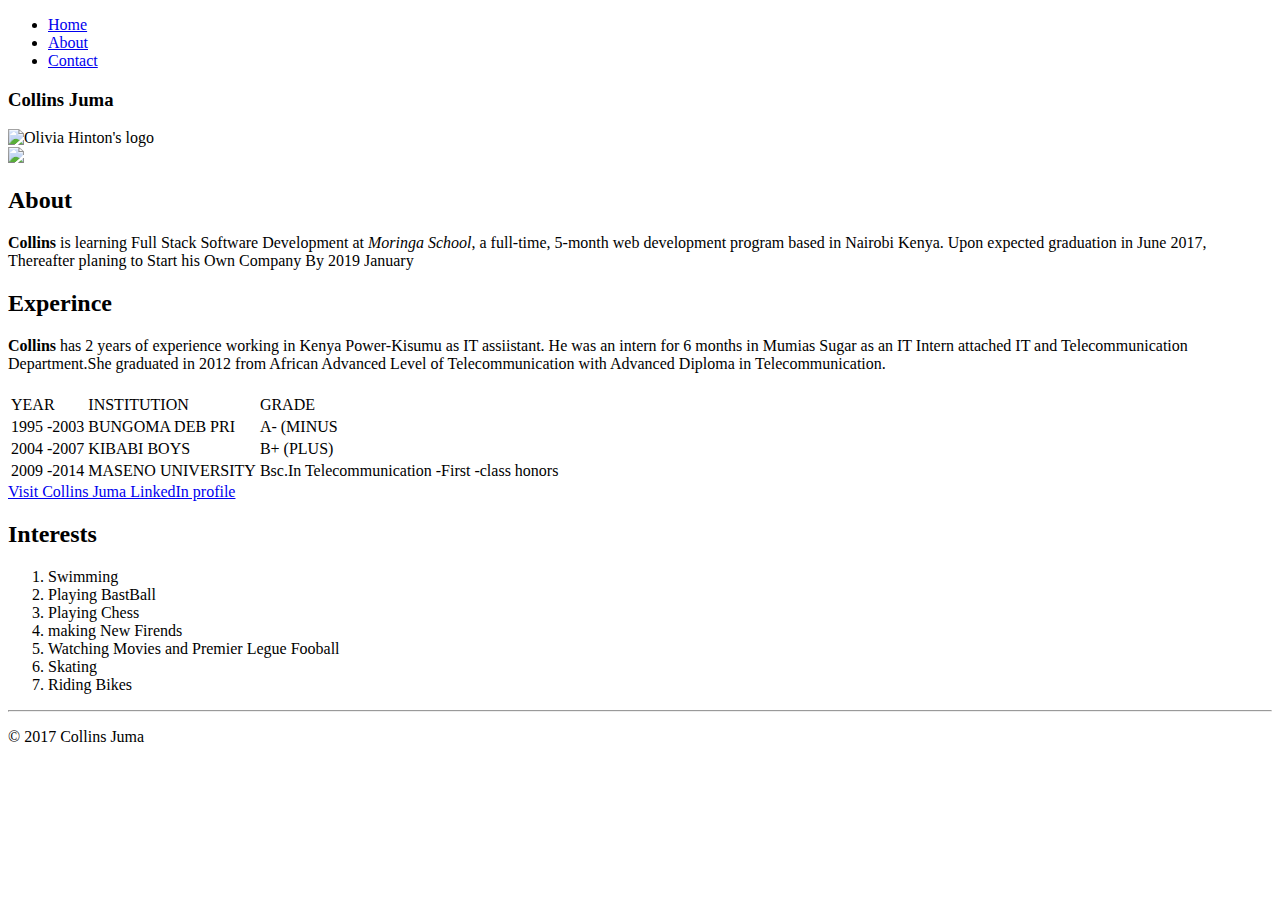
==== about.html @ 12c4ab99 "adding contacts page" ====
<!DOCTYPE html>
<html>
  <head>
    <title>Collins Juma</title>
    <meta name="viewport" content="width=device-width, initial-scale=1">
    <link href="css/bootstrap.min.css" rel="stylesheet" type="text/css" media="screen">
    <link href="css/mystyles.css" rel="stylesheet" type="text/css" media="screen">
  </head>

  <body>
    <div class="container">
      <header class="page-header">
        <ul class="nav nav-pills pull-right">
          <li><a href="index.html">Home</a></li>
          <li><a href="about.html">About</a></li>
          <li><a href="contact.html">Contact</a></li>
        </ul>
          <h3>Collins Juma</h3>
      </header>

    <div class="img">
      <img src="img/logo1.png" alt="Olivia Hinton's logo">
    </div>

    <div class="headshot">
      <img class="img-circle" src="img/head.jpg">
    </div>

    <div class="about">
      <h2>About</h2>
      <p><strong>Collins</strong> is learning Full Stack Software Development at <em>Moringa School</em>, a full-time, 5-month web development program based in Nairobi Kenya. Upon expected graduation in June 2017, Thereafter planing to Start his Own Company By 2019 January</p>

      <h2>Experince</h2>
      <p><strong>Collins</strong> has 2 years of experience working in Kenya Power-Kisumu as IT assiistant. He was an intern for 6 months in Mumias Sugar as an IT Intern attached IT and Telecommunication Department.She graduated in 2012 from African Advanced Level of Telecommunication with Advanced Diploma in Telecommunication.</p>
      <p>
        <table>
          <th><tr>
            <td>YEAR</td><td>INSTITUTION</td><td>GRADE</td></tr></th>
            <tr><td>1995 -2003</td> <td>BUNGOMA DEB PRI</td><td> A- (MINUS</td> </tr>
            <tr><td>2004 -2007 </td> <td>KIBABI BOYS</td> <td> B+ (PLUS)</td> </tr>
            <tr><td>2009 -2014</td> <td>MASENO UNIVERSITY</td> <td> Bsc.In Telecommunication -First -class honors</td>
        </table>
        <a class="btn btn-danger" href="https://www.github.com/collinsjumaz" target="_blank">Visit Collins Juma LinkedIn profile</a>
      </p>

      <h2>Interests</h2>
      <ol>
        <li>Swimming</li>
                      <li>Playing BastBall</li>
                      <li>Playing Chess</li>
                      <li>making New Firends</li>
                      <li>Watching Movies and Premier Legue Fooball</li>
                      <li>Skating </li>
                      <li> Riding Bikes </li>
      </ol>
    </div>

    <hr>
    <div class="footer">
      <p>&copy; 2017 Collins Juma</p>
    </div>

  </body>
</html>
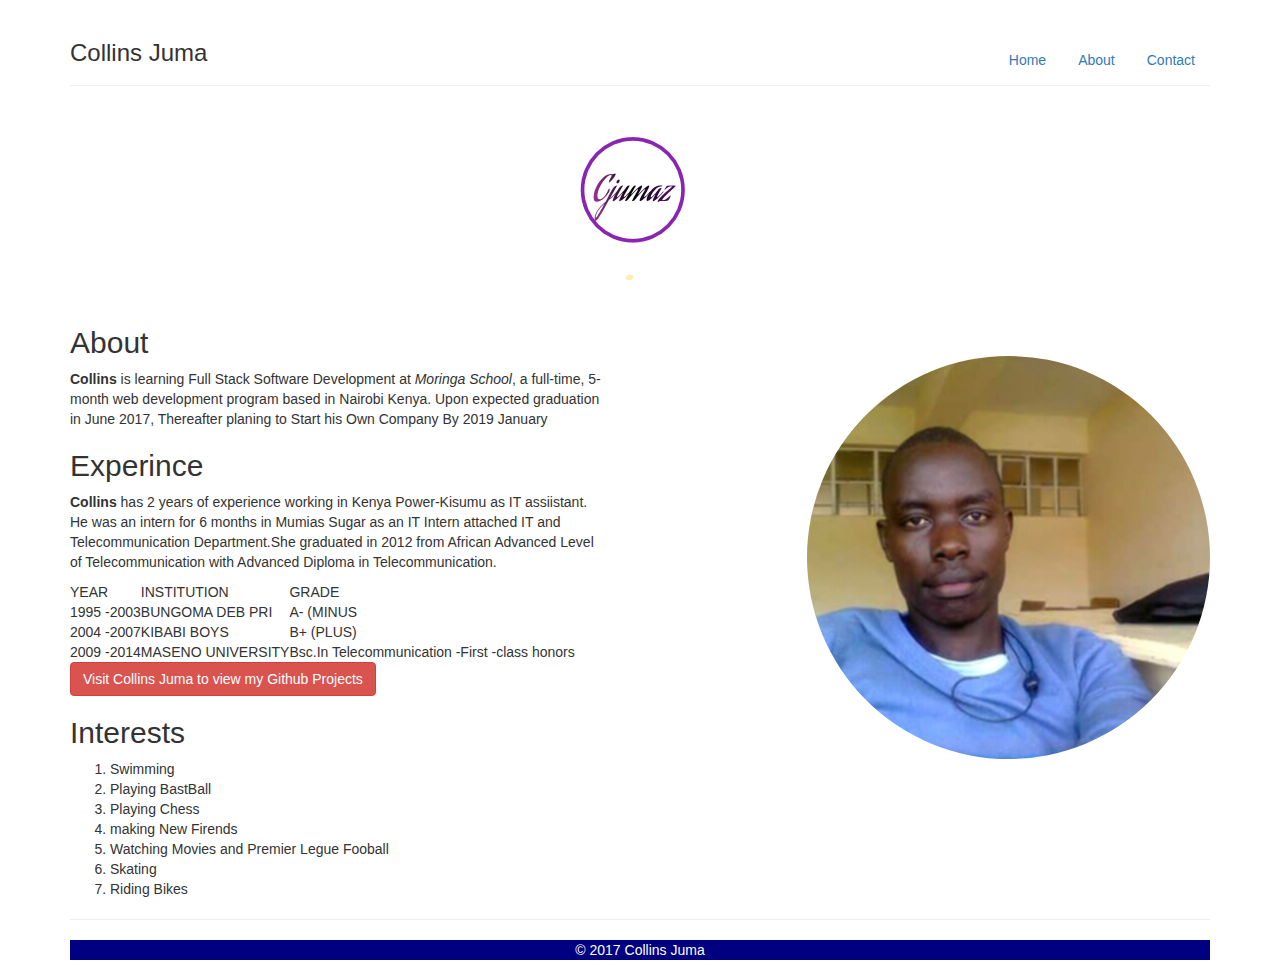
==== commit fd2c53a9: "commit footer" ====
--- a/about.html
+++ b/about.html
@@ -40,7 +40,7 @@
             <tr><td>2004 -2007 </td> <td>KIBABI BOYS</td> <td> B+ (PLUS)</td> </tr>
             <tr><td>2009 -2014</td> <td>MASENO UNIVERSITY</td> <td> Bsc.In Telecommunication -First -class honors</td>
         </table>
-        <a class="btn btn-danger" href="https://www.github.com/collinsjumaz" target="_blank">Visit Collins Juma LinkedIn profile</a>
+        <a class="btn btn-danger" href="https://www.github.com/collinsjumaz" target="_blank">Visit Collins Juma to view my Github Projects</a>
       </p>
 
       <h2>Interests</h2>
--- a/css/mystyles.css
+++ b/css/mystyles.css
@@ -0,0 +1,28 @@
+.main {
+  text-align: center;
+  padding-bottom: 50px;
+}
+
+.about {
+  text-align: left;
+}
+
+.headshot {
+  float: right;
+  padding-top: 50px;
+  padding-left: 200px;
+}
+
+.img {
+  text-align: center;
+}
+
+.project-title {
+  font-style: italic;
+}
+
+.footer {
+	background-color: navy;
+	color: white;
+  text-align: center;
+}
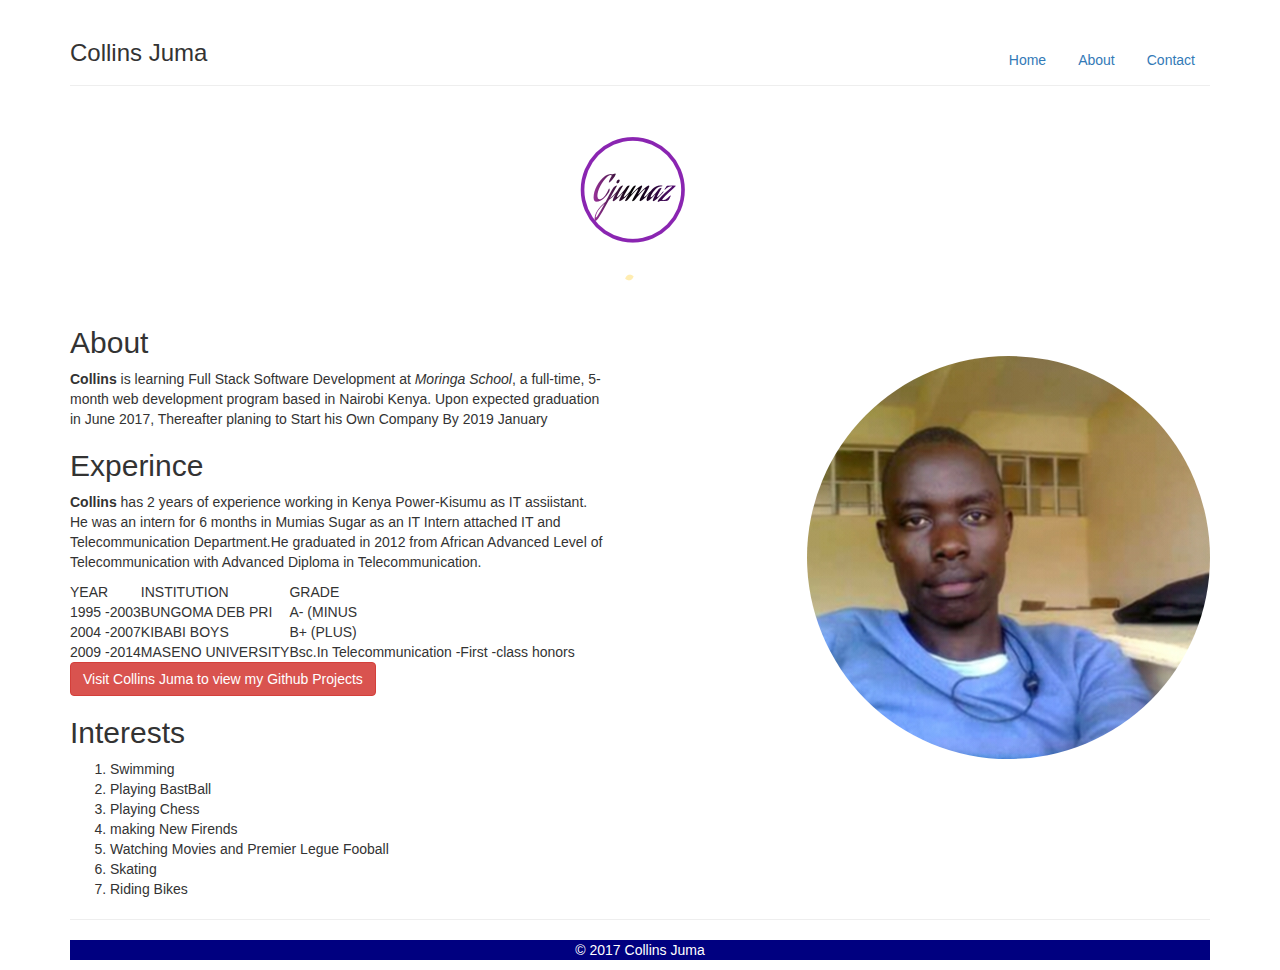
==== commit 0b804d22: "commit" ====
--- a/about.html
+++ b/about.html
@@ -31,7 +31,7 @@
       <p><strong>Collins</strong> is learning Full Stack Software Development at <em>Moringa School</em>, a full-time, 5-month web development program based in Nairobi Kenya. Upon expected graduation in June 2017, Thereafter planing to Start his Own Company By 2019 January</p>
 
       <h2>Experince</h2>
-      <p><strong>Collins</strong> has 2 years of experience working in Kenya Power-Kisumu as IT assiistant. He was an intern for 6 months in Mumias Sugar as an IT Intern attached IT and Telecommunication Department.She graduated in 2012 from African Advanced Level of Telecommunication with Advanced Diploma in Telecommunication.</p>
+      <p><strong>Collins</strong> has 2 years of experience working in Kenya Power-Kisumu as IT assiistant. He was an intern for 6 months in Mumias Sugar as an IT Intern attached IT and Telecommunication Department.He graduated in 2012 from African Advanced Level of Telecommunication with Advanced Diploma in Telecommunication.</p>
       <p>
         <table>
           <th><tr>
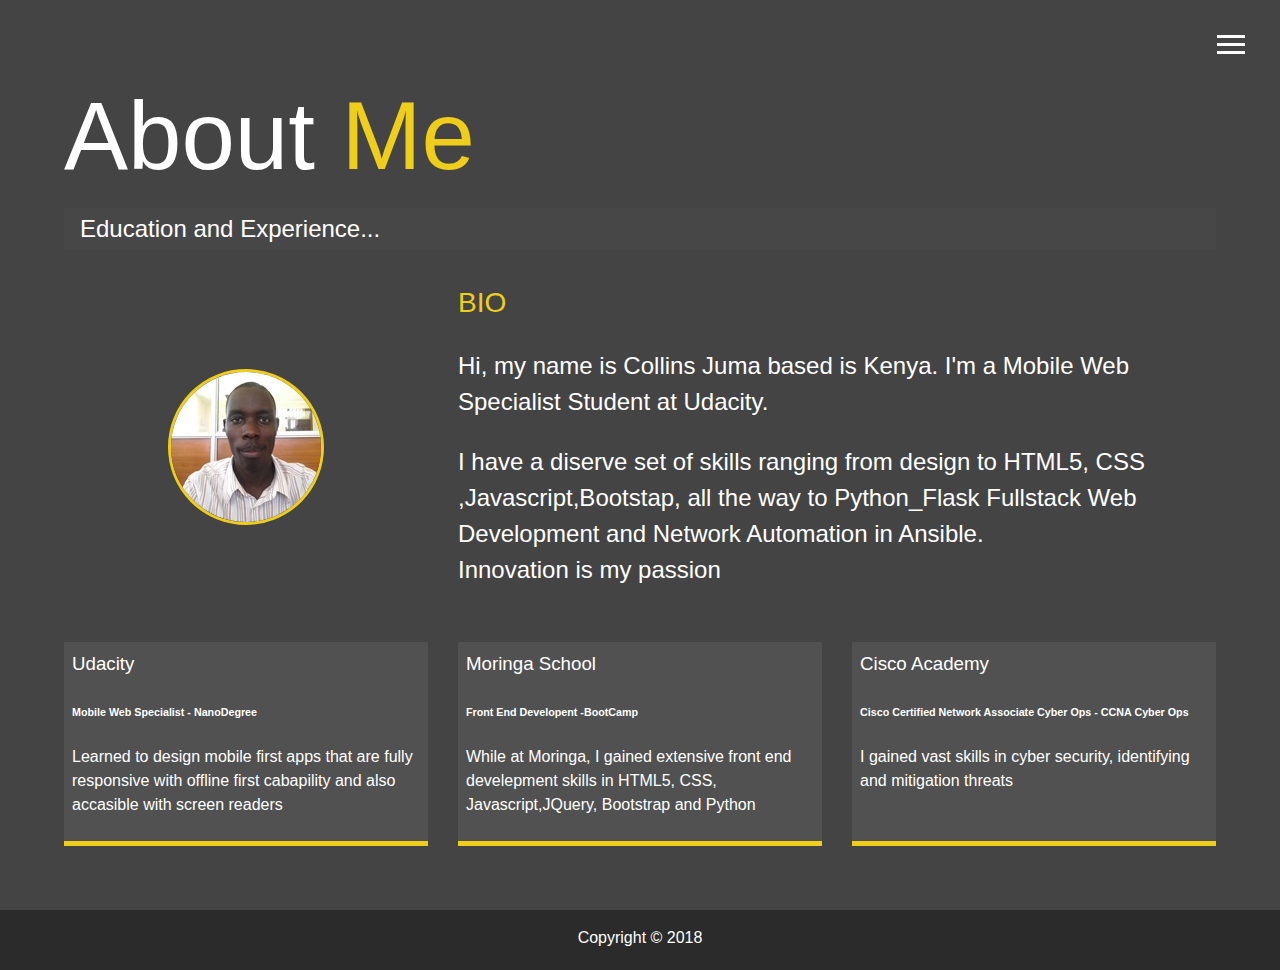
==== commit f9bb54bb: "Added projects page" ====
--- a/about.html
+++ b/about.html
@@ -1,64 +1,96 @@
 <!DOCTYPE html>
-<html>
-  <head>
-    <title>Collins Juma</title>
-    <meta name="viewport" content="width=device-width, initial-scale=1">
-    <link href="css/bootstrap.min.css" rel="stylesheet" type="text/css" media="screen">
-    <link href="css/mystyles.css" rel="stylesheet" type="text/css" media="screen">
-  </head>
+<html lang="en">
 
-  <body>
-    <div class="container">
-      <header class="page-header">
-        <ul class="nav nav-pills pull-right">
-          <li><a href="index.html">Home</a></li>
-          <li><a href="about.html">About</a></li>
-          <li><a href="contact.html">Contact</a></li>
-        </ul>
-          <h3>Collins Juma</h3>
-      </header>
+<head>
+  <meta charset="UTF-8">
+  <meta name="viewport" content="width=device-width, initial-scale=1.0">
+  <meta http-equiv="X-UA-Compatible" content="ie=edge">
+  <link rel="stylesheet" href="https://use.fontawesome.com/releases/v5.2.0/css/all.css" integrity="sha384-hWVjflwFxL6sNzntih27bfxkr27PmbbK/iSvJ+a4+0owXq79v+lsFkW54bOGbiDQ"
+    crossorigin="anonymous">
 
-    <div class="img">
-      <img src="img/logo1.png" alt="Olivia Hinton's logo">
+  <link rel="stylesheet" href="css/main.css">
+  <title>About Me</title>
+</head>
+
+<body>
+  <header>
+    <div class="menu-btn">
+      <div class="btn-line"></div>
+      <div class="btn-line"></div>
+      <div class="btn-line"></div>
     </div>
 
-    <div class="headshot">
-      <img class="img-circle" src="img/head.jpg">
+    <nav class="menu">
+      <div class="menu-branding">
+        <div class="portrait"></div>
+      </div>
+      <ul class="menu-nav">
+        <li class="nav-item">
+          <a href="index.html" class="nav-link">
+            Home
+          </a>
+        </li>
+        <li class="nav-item current">
+          <a href="about.html" class="nav-link">
+            About Me
+          </a>
+        </li>
+        <li class="nav-item">
+          <a href="work.html" class="nav-link">
+            My Work
+          </a>
+        </li>
+        <li class="nav-item">
+          <a href="contact.html" class="nav-link">
+            How To Reach Me
+          </a>
+        </li>
+      </ul>
+    </nav>
+  </header>
+
+  <main id="about">
+    <h1 class="lg-heading">
+      About
+      <span class="text-secondary">Me</span>
+    </h1>
+    <h2 class="sm-heading">
+      Education and Experience...
+    </h2>
+    <div class="about-info">
+      <img src="img/col.jpg" alt="John Doe" class="bio-image">
+
+      <div class="bio">
+        <h3 class="text-secondary">BIO</h3>
+        <p>Hi, my name is Collins Juma based is Kenya. I'm a Mobile Web Specialist Student at Udacity.</p>
+        <p>I have a diserve set of skills ranging from design to HTML5, CSS ,Javascript,Bootstap, all the way to Python_Flask Fullstack Web Development and Network Automation in Ansible. <br>Innovation is my passion</p>
+      </div>
+
+      <div class="job job-1">
+        <h3>Udacity </h3>
+        <h6>Mobile Web Specialist - NanoDegree</h6>
+        <p>Learned to design mobile first apps that are fully responsive with offline first  cabapility and also accasible with screen readers </p>
+      </div>
+
+      <div class="job job-2">
+        <h3>Moringa School</h3>
+        <h6>Front End Developent -BootCamp</h6>
+        <p>While at Moringa, I gained extensive front end develepment skills in HTML5, CSS, Javascript,JQuery, Bootstrap and Python</p>
+      </div>
+
+      <div class="job job-3">
+        <h3>Cisco Academy</h3>
+        <h6>Cisco Certified Network Associate Cyber Ops - CCNA Cyber Ops</h6>
+        <p>I gained vast skills in cyber security, identifying and mitigation threats</p>
+      </div>
     </div>
+  </main>
 
-    <div class="about">
-      <h2>About</h2>
-      <p><strong>Collins</strong> is learning Full Stack Software Development at <em>Moringa School</em>, a full-time, 5-month web development program based in Nairobi Kenya. Upon expected graduation in June 2017, Thereafter planing to Start his Own Company By 2019 January</p>
+  <footer id="main-footer">
+    Copyright &copy; 2018
+  </footer>
 
-      <h2>Experince</h2>
-      <p><strong>Collins</strong> has 2 years of experience working in Kenya Power-Kisumu as IT assiistant. He was an intern for 6 months in Mumias Sugar as an IT Intern attached IT and Telecommunication Department.He graduated in 2012 from African Advanced Level of Telecommunication with Advanced Diploma in Telecommunication.</p>
-      <p>
-        <table>
-          <th><tr>
-            <td>YEAR</td><td>INSTITUTION</td><td>GRADE</td></tr></th>
-            <tr><td>1995 -2003</td> <td>BUNGOMA DEB PRI</td><td> A- (MINUS</td> </tr>
-            <tr><td>2004 -2007 </td> <td>KIBABI BOYS</td> <td> B+ (PLUS)</td> </tr>
-            <tr><td>2009 -2014</td> <td>MASENO UNIVERSITY</td> <td> Bsc.In Telecommunication -First -class honors</td>
-        </table>
-        <a class="btn btn-danger" href="https://www.github.com/collinsjumaz" target="_blank">Visit Collins Juma to view my Github Projects</a>
-      </p>
+  <script src="js/main.js"></script>
+</body>
 
-      <h2>Interests</h2>
-      <ol>
-        <li>Swimming</li>
-                      <li>Playing BastBall</li>
-                      <li>Playing Chess</li>
-                      <li>making New Firends</li>
-                      <li>Watching Movies and Premier Legue Fooball</li>
-                      <li>Skating </li>
-                      <li> Riding Bikes </li>
-      </ol>
-    </div>
-
-    <hr>
-    <div class="footer">
-      <p>&copy; 2017 Collins Juma</p>
-    </div>
-
-  </body>
-</html>
+</html>--- a/css/main.css
+++ b/css/main.css
@@ -0,0 +1,288 @@
+.menu-btn {
+  position: absolute;
+  z-index: 3;
+  right: 35px;
+  top: 35px;
+  cursor: pointer;
+  transition: all 0.5s ease-out; }
+  .menu-btn .btn-line {
+    width: 28px;
+    height: 3px;
+    margin: 0 0 5px 0;
+    background: #fff;
+    transition: all 0.5s ease-out; }
+  .menu-btn.close {
+    transform: rotate(180deg); }
+    .menu-btn.close .btn-line:nth-child(1) {
+      transform: rotate(45deg) translate(5px, 5px); }
+    .menu-btn.close .btn-line:nth-child(2) {
+      opacity: 0; }
+    .menu-btn.close .btn-line:nth-child(3) {
+      transform: rotate(-45deg) translate(7px, -6px); }
+
+.menu {
+  position: fixed;
+  top: 0;
+  width: 100%;
+  opacity: 0.9;
+  visibility: hidden; }
+  .menu.show {
+    visibility: visible; }
+  .menu-branding, .menu-nav {
+    display: flex;
+    flex-flow: column wrap;
+    align-items: center;
+    justify-content: center;
+    float: left;
+    width: 50%;
+    height: 100vh;
+    overflow: hidden; }
+  .menu-nav {
+    margin: 0;
+    padding: 0;
+    background: #373737;
+    list-style: none;
+    transform: translate3d(0, -100%, 0);
+    transition: all 0.5s ease-out; }
+    .menu-nav.show {
+      transform: translate3d(0, 0, 0); }
+  .menu-branding {
+    background: #444;
+    transform: translate3d(0, 100%, 0);
+    transition: all 0.5s ease-out; }
+    .menu-branding.show {
+      transform: translate3d(0, 0, 0); }
+    .menu-branding .portrait {
+      width: 250px;
+      height: 250px;
+      background: url("../img/portrait.jpg");
+      border-radius: 50%;
+      border: solid 3px #eece1a; }
+  .menu .nav-item {
+    transform: translate3d(600px, 0, 0);
+    transition: all 0.5s ease-out; }
+    .menu .nav-item.show {
+      transform: translate3d(0, 0, 0); }
+    .menu .nav-item.current > a {
+      color: #eece1a; }
+  .menu .nav-link {
+    display: inline-block;
+    position: relative;
+    font-size: 30px;
+    text-transform: uppercase;
+    padding: 1rem 0;
+    font-weight: 300;
+    color: #fff;
+    text-decoration: none;
+    transition: all 0.5s ease-out; }
+    .menu .nav-link:hover {
+      color: #eece1a; }
+
+.nav-item:nth-child(1) {
+  transition-delay: 0.1s; }
+
+.nav-item:nth-child(2) {
+  transition-delay: 0.2s; }
+
+.nav-item:nth-child(3) {
+  transition-delay: 0.3s; }
+
+.nav-item:nth-child(4) {
+  transition-delay: 0.4s; }
+
+* {
+  box-sizing: border-box; }
+
+body {
+  background: #444;
+  color: #fff;
+  height: 100%;
+  margin: 0;
+  font-family: 'Segoe UI', Tahoma, Geneva, Verdana, sans-serif;
+  line-height: 1.5; }
+  body#bg-img {
+    background: url(../img/background.jpg);
+    background-attachment: fixed;
+    background-size: cover; }
+    body#bg-img:after {
+      content: '';
+      position: absolute;
+      top: 0;
+      right: 0;
+      width: 100%;
+      height: 100%;
+      z-index: -1;
+      background: rgba(68, 68, 68, 0.9); }
+
+h1,
+h2,
+h3 {
+  margin: 0;
+  font-weight: 400; }
+  h1.lg-heading,
+  h2.lg-heading,
+  h3.lg-heading {
+    font-size: 6rem; }
+  h1.sm-heading,
+  h2.sm-heading,
+  h3.sm-heading {
+    margin-bottom: 2rem;
+    padding: 0.2rem 1rem;
+    background: rgba(73, 73, 73, 0.5); }
+
+a {
+  color: #fff;
+  text-decoration: none; }
+
+header {
+  position: fixed;
+  z-index: 2;
+  width: 100%; }
+
+.text-secondary {
+  color: #eece1a; }
+
+main {
+  padding: 4rem;
+  min-height: calc(100vh - 60px); }
+  main .icons {
+    margin-top: 1rem; }
+    main .icons a {
+      padding: 0.4rem; }
+      main .icons a:hover {
+        color: #eece1a;
+        transition: all 0.5s ease-out; }
+  main#home {
+    overflow: hidden; }
+    main#home h1 {
+      margin-top: 20vh; }
+
+.about-info {
+  display: grid;
+  grid-gap: 30px;
+  grid-template-areas: 'bioimage bio bio' 'job1 job2 job3';
+  grid-template-columns: repeat(3, 1fr); }
+  .about-info .bio-image {
+    grid-area: bioimage;
+    margin: auto;
+    border-radius: 50%;
+    border: #eece1a 3px solid; }
+  .about-info .bio {
+    grid-area: bio;
+    font-size: 1.5rem; }
+  .about-info .job-1 {
+    grid-area: job1; }
+  .about-info .job-2 {
+    grid-area: job2; }
+  .about-info .job-3 {
+    grid-area: job3; }
+  .about-info .job {
+    background: #515151;
+    padding: 0.5rem;
+    border-bottom: #eece1a 5px solid; }
+
+.projects {
+  display: grid;
+  grid-gap: 0.7rem;
+  grid-template-columns: repeat(3, 1fr); }
+  .projects img {
+    width: 100%;
+    border: 3px #fff solid; }
+    .projects img:hover {
+      opacity: 0.5;
+      border-color: #eece1a;
+      transition: all 0.5s ease-out; }
+
+.boxes {
+  display: flex;
+  flex-wrap: wrap;
+  justify-content: space-evenly;
+  align-items: center;
+  margin-top: 1rem; }
+  .boxes div {
+    font-size: 2rem;
+    border: 3px #fff solid;
+    padding: 1.5rem 2.5rem;
+    margin-bottom: 3rem;
+    transition: all 0.5s ease-out; }
+    .boxes div:hover {
+      padding: 0.5rem 1.5rem;
+      background: #eece1a;
+      color: #000; }
+      .boxes div:hover span {
+        color: #000; }
+
+.btn, .btn-dark, .btn-light {
+  display: block;
+  padding: 0.5rem 1rem;
+  border: 0;
+  margin-bottom: 0.3rem; }
+  .btn:hover, .btn-dark:hover, .btn-light:hover {
+    background: #eece1a;
+    color: #000; }
+
+.btn-dark {
+  background: black;
+  color: #fff; }
+
+.btn-light {
+  background: #c4c4c4;
+  color: #333; }
+
+#main-footer {
+  text-align: center;
+  padding: 1rem;
+  background: #2b2b2b;
+  color: #fff;
+  height: 60px; }
+
+@media screen and (min-width: 1171px) {
+  .projects {
+    grid-template-columns: repeat(4, 1fr); } }
+
+@media screen and (min-width: 769px) and (max-width: 1170px) {
+  .projects {
+    grid-template-columns: repeat(3, 1fr); } }
+
+@media screen and (max-width: 768px) {
+  main {
+    align-items: center;
+    text-align: center; }
+    main .lg-heading {
+      line-height: 1;
+      margin-bottom: 1rem; }
+  ul.menu-nav,
+  div.menu-branding {
+    float: none;
+    width: 100%;
+    min-height: 0; }
+    ul.menu-nav.show,
+    div.menu-branding.show {
+      transform: translate3d(0, 0, 0); }
+  .menu-nav {
+    height: 75vh;
+    transform: translate3d(-100%, 0, 0);
+    font-size: 24px; }
+  .menu-branding {
+    height: 25vh;
+    transform: translate3d(100%, 0, 0); }
+    .menu-branding .portrait {
+      background: url("../img/portrait_small.jpg");
+      width: 150px;
+      height: 150px; }
+  .about-info {
+    grid-template-areas: 'bioimage' 'bio' 'job1' 'job2' 'job3';
+    grid-template-columns: 1fr; }
+  .projects {
+    grid-template-columns: repeat(2, 1fr); } }
+
+@media screen and (max-width: 500px) {
+  main {
+    padding: 2rem; }
+    main #home h1 {
+      margin-top: 10vh; }
+    main .lg-heading {
+      margin-top: 1rem;
+      font-size: 5rem; }
+  .projects {
+    grid-template-columns: 1fr; } }
